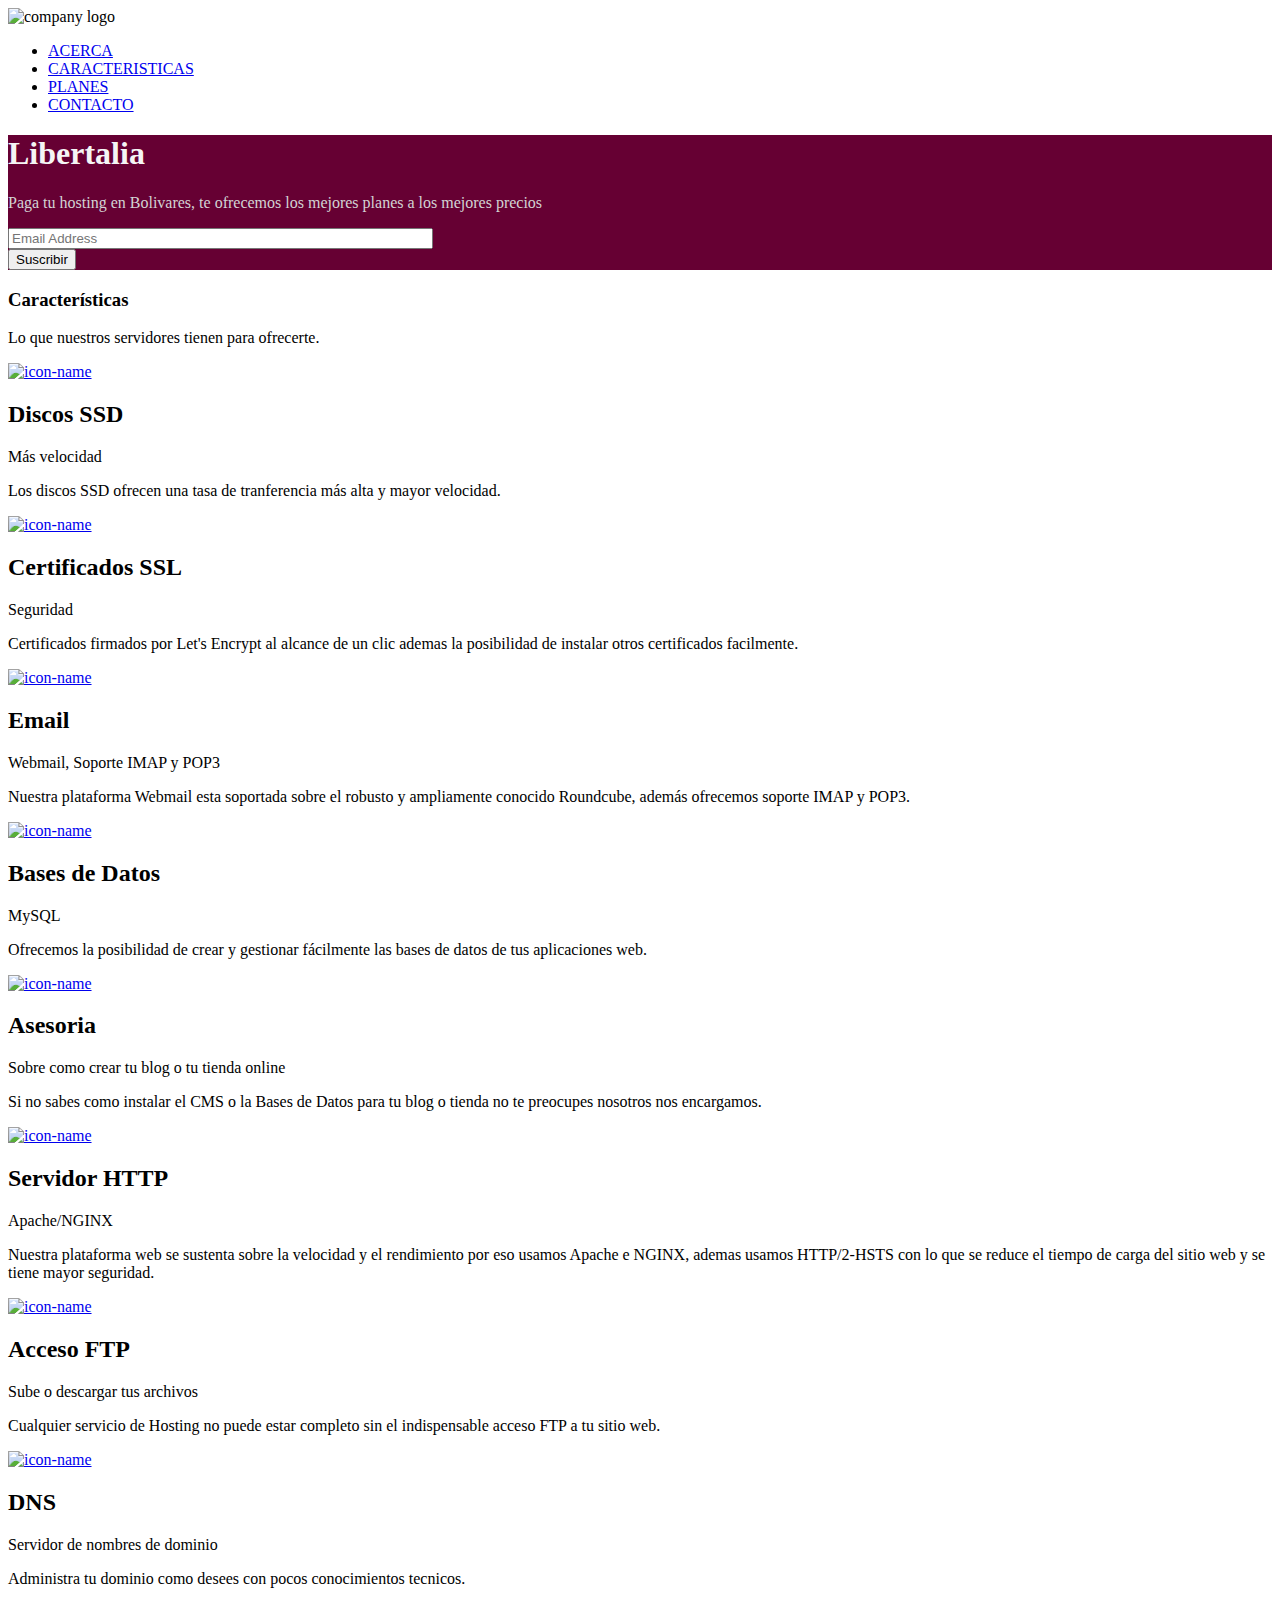
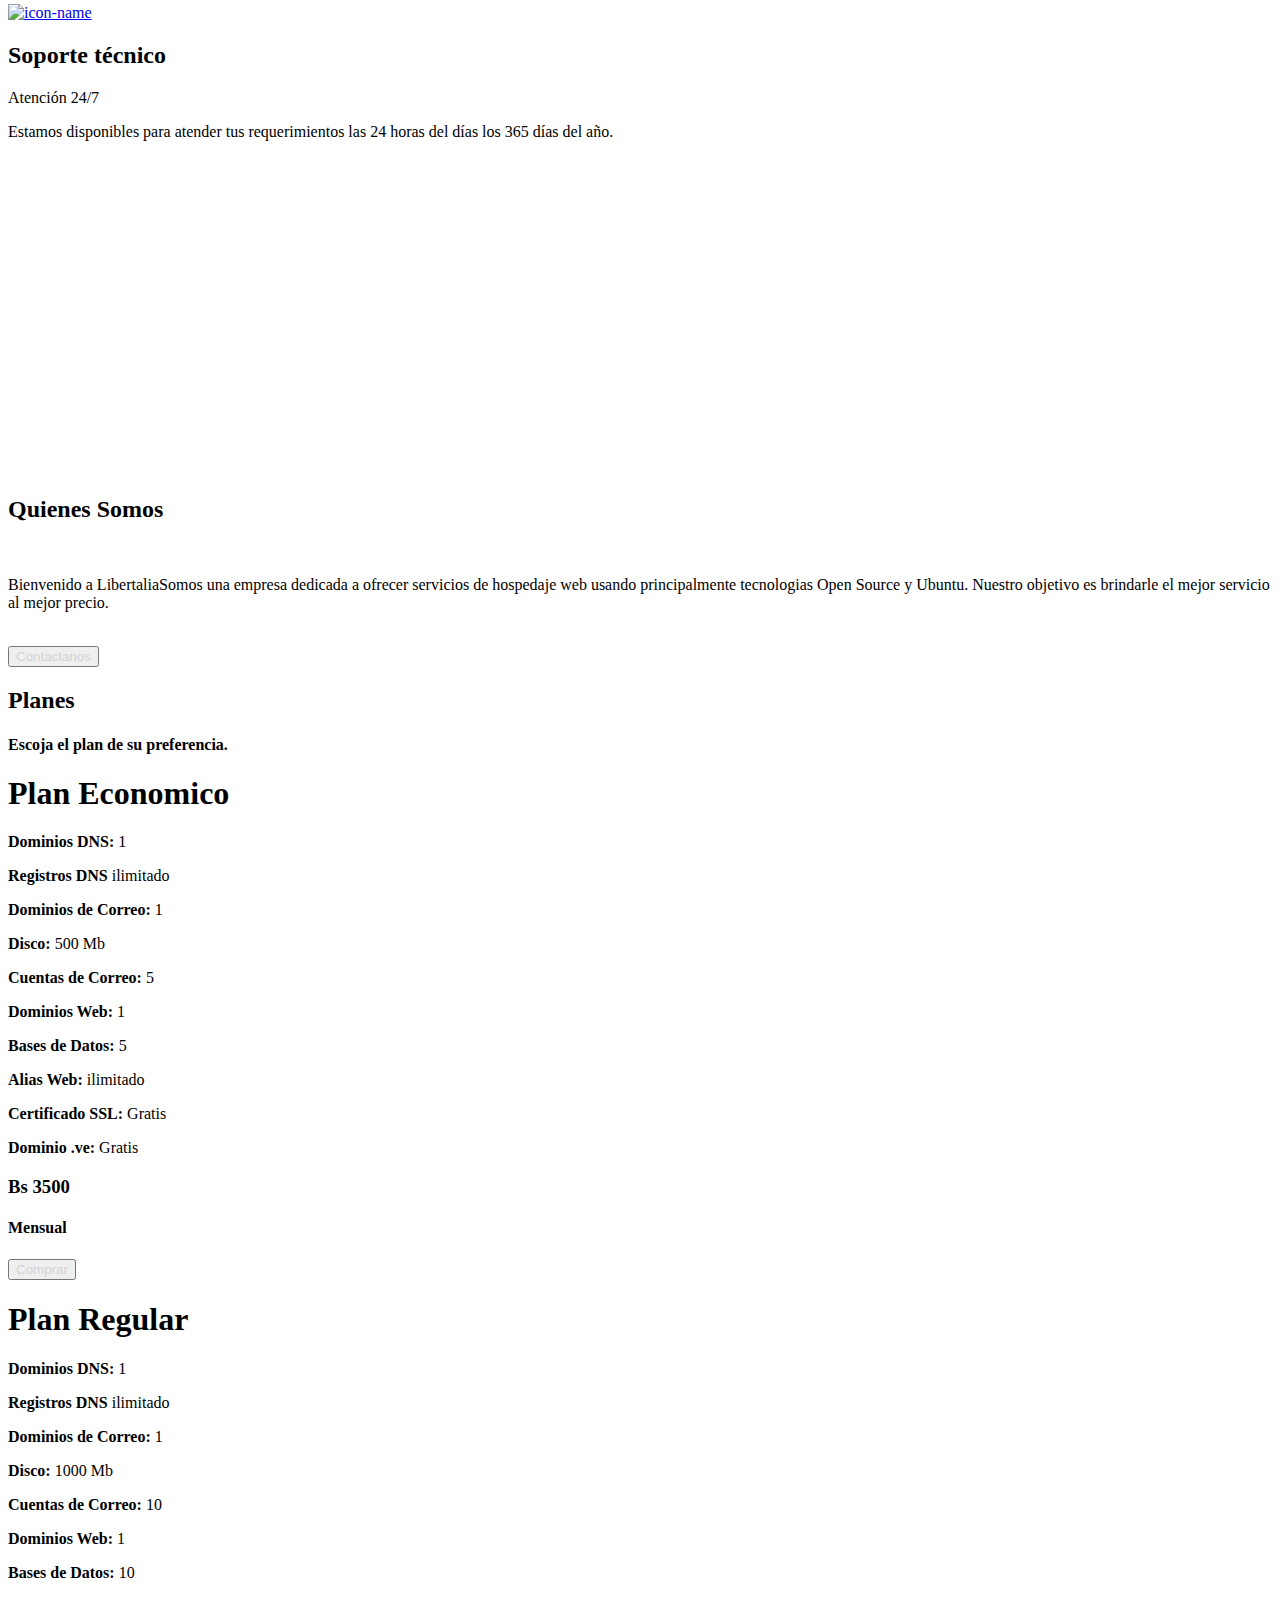
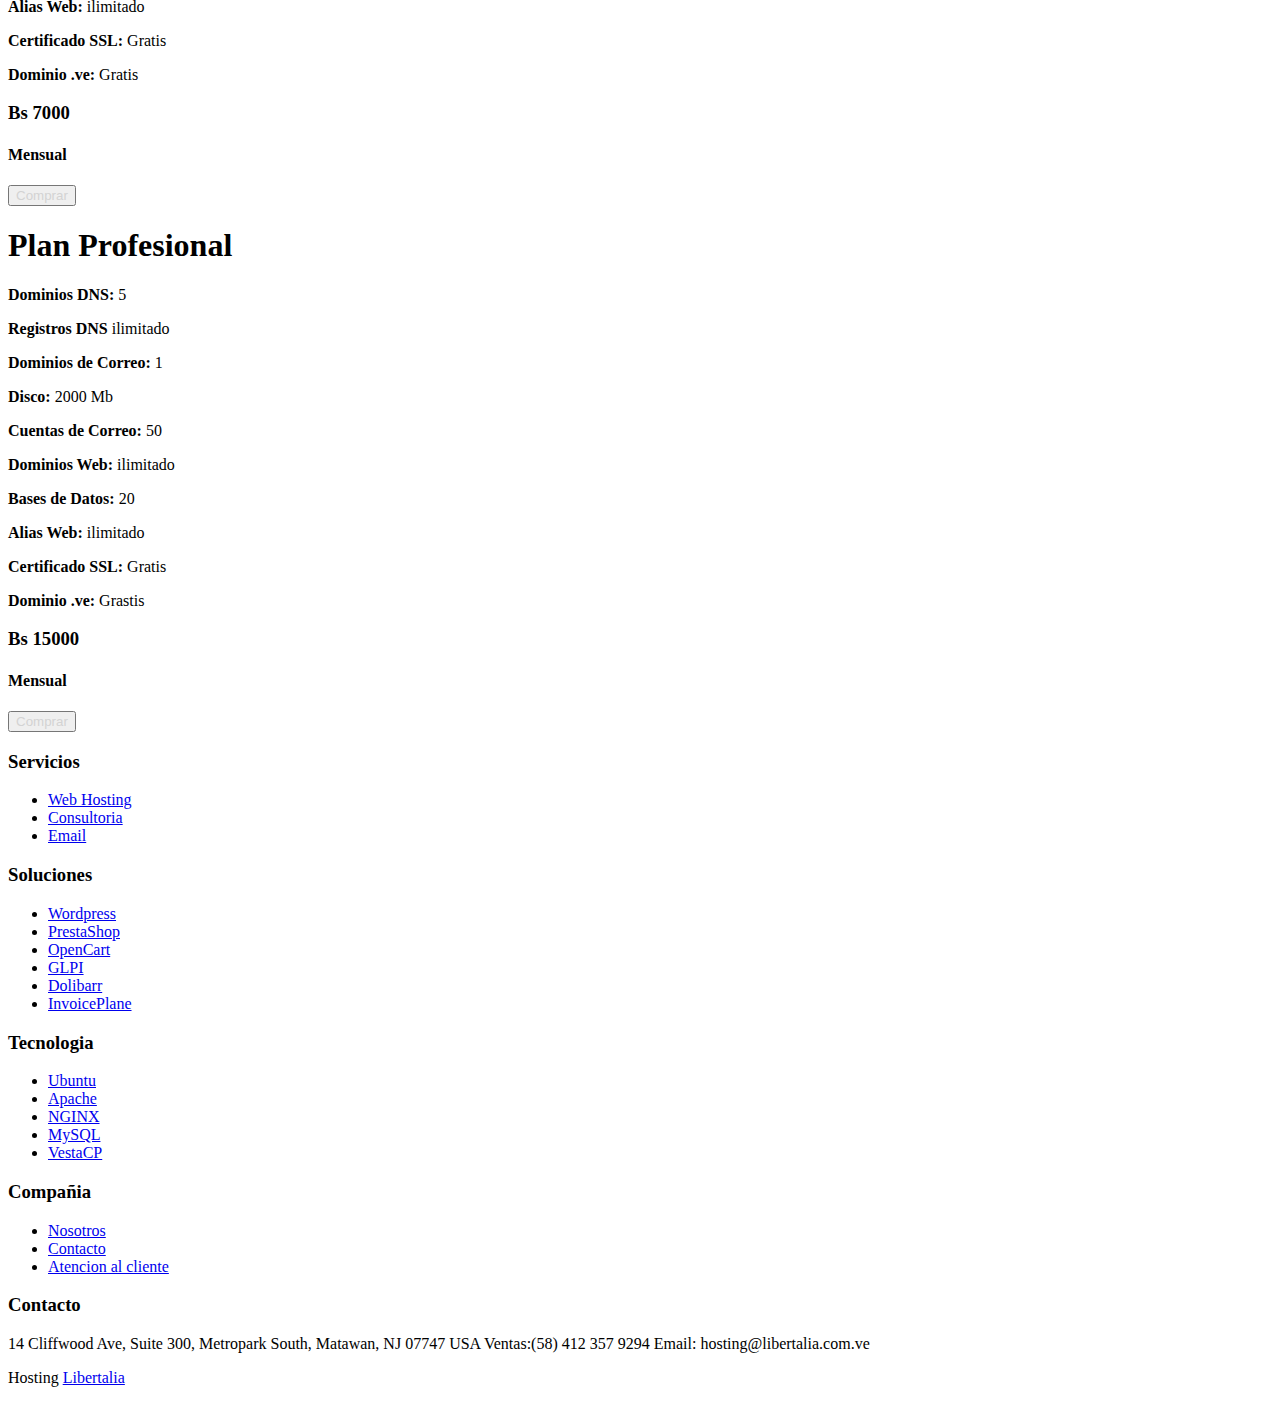
==== Product Landing Page/index.html @ ef4ab69b "modfificaciones de navbar y logo" ====
<!DOCTYPE html>
<html>
    <head>
        <meta charset="utf-8">
        <meta http-equiv="X-UA-Compatible" content="IE=edge">
        <title>Product Landing Page</title>
        <meta name="description" content="Product Landing Page">
        <!--<link rel="stylesheet" href="https://maxcdn.bootstrapcdn.com/bootstrap/3.3.7/css/bootstrap.min.css">--><link href="css/bootstrap.min.css" rel="stylesheet">
        <link rel="stylesheet" href="main.css">
        <link href='https://fonts.googleapis.com/css?family=Actor' rel='stylesheet'>
        <script src="https://ajax.googleapis.com/ajax/libs/jquery/3.2.1/jquery.min.js"></script>
        <script src="js/bootstrap.min.js"></script>
    </head>
<body id="header" data-spy="scroll" data-target=".navbar" data-offset="60">
    <script src="https://cdn.freecodecamp.org/testable-projects-fcc/v1/bundle.js"></script>
    <header>
    <nav id=nav-bar class="navbar navbar-expand-sm bg-light navbar-light">
       <a class="navbar-brand">
      <img id="header-img" src="/img/logo.png" alt="company logo" style="width: 100px;" />
        </a>
          <ul class="navbar-nav">
            <li class="nav-item"><a class="nav-link" href="#about">ACERCA</a></li>
            <li class="nav-item"><a class="nav-link" href="#features">CARACTERISTICAS</a></li>
            <li class="nav-item"><a class="nav-link" href="#pricing">PLANES</a></li>
            <li class="nav-item"><a class="nav-link" href="#contact">CONTACTO</a></li>
          </ul>
        
    </nav>
    </header>
    <section id="subscription">
    <div>
    <div id="email-form" class="jumbotron text-center">
      <h1 id="h1-email-form">Libertalia</h1> 
      <p>Paga tu hosting en Bolivares, te ofrecemos los mejores planes a los mejores precios</p> 
      <form id="form" action="https://www.freecodecamp.com/email-submit">
        <div class="input-group">
          <input name="email" id="email" type="email" class="form-control" size="50" placeholder="Email Address" required>
          <div class="input-group-btn">
            <input id="submit" type="submit" value="Suscribir" class="btn-default"/>
          </div>
        </div>
      </form>
    </div>
        </div>
    </section>
       <!-- section features-->
 <div class="clear"> </div>
    <section id="features">
		<div class="wrap">
		<div class="Our-features">
			<div class="Our-features-header">
				<h3>Características</h3>
				<p>Lo que nuestros servidores tienen para ofrecerte.</p>
			</div>
			<div class="feature-grid">
				<div class="fertures-header">
					<div class="features-pic">
						<a href="#"><img src="images/icon4.png" title="icon-name" /></a>
					</div>
					<div class="features-heading">
						<h2>Discos SSD</h2>
						<span>Más velocidad</span>
					</div>
					<div class="clear"> </div>
					<div class="features-info">
						<p>Los discos SSD ofrecen una tasa de tranferencia más alta y mayor velocidad.</p>
					</div>
				</div>
			</div>
			<div class="feature-grid center-grid">
				<div class="fertures-header">
					<div class="features-pic">
						<a href="#"><img src="images/icon2.png" title="icon-name" /></a>
					</div>
					<div class="features-heading">
						<h2>Certificados SSL</h2>
						<span>Seguridad</span>
					</div>
					<div class="clear"> </div>
					<div class="features-info">
						<p>Certificados firmados por Let's Encrypt al alcance de un clic ademas la posibilidad de instalar otros certificados facilmente.</p>
					</div>
				</div>
			</div>
			<div class="feature-grid">
				<div class="fertures-header">
					<div class="features-pic">
						<a href="#"><img src="images/icon3.png" title="icon-name" /></a>
					</div>
					<div class="features-heading">
						<h2>Email</h2>
						<span>Webmail, Soporte IMAP y POP3</span>
					</div>
					<div class="clear"> </div>
					<div class="features-info">
						<p>Nuestra plataforma Webmail esta soportada sobre el robusto y ampliamente conocido Roundcube, además ofrecemos soporte IMAP y POP3.</p>
					</div>
				</div>
			</div>
			<div class="feature-grid">
				<div class="fertures-header">
					<div class="features-pic">
						<a href="#"><img src="images/icon1.png" title="icon-name" /></a>
					</div>
					<div class="features-heading">
						<h2>Bases de Datos</h2>
						<span>MySQL</span>
					</div>
					<div class="clear"> </div>
					<div class="features-info">
						<p>Ofrecemos la posibilidad de crear y gestionar fácilmente las bases de datos de tus aplicaciones web.</p>
					</div>
				</div>
			</div>
			<div class="feature-grid center-grid">
				<div class="fertures-header">
					<div class="features-pic">
						<a href="#"><img src="images/icon5.png" title="icon-name" /></a>
					</div>
					<div class="features-heading">
						<h2>Asesoria</h2>
						<span>Sobre como crear tu blog o tu tienda online</span>
					</div>
					<div class="clear"> </div>
					<div class="features-info">
						<p>Si no sabes como instalar el CMS o la Bases de Datos para tu blog o tienda no te preocupes nosotros nos encargamos.</p>
					</div>
				</div>
			</div>
			<div class="feature-grid">
				<div class="fertures-header">
					<div class="features-pic">
						<a href="#"><img src="images/icon6.png" title="icon-name" /></a>
					</div>
					<div class="features-heading">
						<h2>Servidor HTTP</h2>
						<span>Apache/NGINX</span>
					</div>
					<div class="clear"> </div>
					<div class="features-info">
						<p>Nuestra plataforma web se sustenta sobre la velocidad y el rendimiento por eso usamos Apache e NGINX, ademas usamos HTTP/2-HSTS con lo que se reduce el tiempo de carga del sitio web y se tiene mayor seguridad.</p>
					</div>
				</div>
			</div>
						<div class="feature-grid">
				<div class="fertures-header">
					<div class="features-pic">
						<a href="#"><img src="images/icon7.png" title="icon-name" /></a>
					</div>
					<div class="features-heading">
						<h2>Acceso FTP</h2>
						<span>Sube o descargar tus archivos</span>
					</div>
					<div class="clear"> </div>
					<div class="features-info">
						<p>Cualquier servicio de Hosting no puede estar completo sin el indispensable acceso FTP a tu sitio web.</p>
					</div>
				</div>
			</div>
			<div class="feature-grid center-grid">
				<div class="fertures-header">
					<div class="features-pic">
						<a href="#"><img src="images/icon8.png" title="icon-name" /></a>
					</div>
					<div class="features-heading">
						<h2>DNS</h2>
						<span>Servidor de nombres de dominio</span>
					</div>
					<div class="clear"> </div>
					<div class="features-info">
						<p>Administra tu dominio como desees con pocos conocimientos tecnicos.</p>
					</div>
				</div>
			</div>
			<div class="feature-grid">
				<div class="fertures-header">
					<div class="features-pic">
						<a href="#"><img src="images/icon9.png" title="icon-name" /></a>
					</div>
					<div class="features-heading">
						<h2>Soporte técnico</h2>
						<span>Atención 24/7</span>
					</div>
					<div class="clear"> </div>
					<div class="features-info">
						<p>Estamos disponibles para atender tus requerimientos las 24 horas del días los 365 días del año.</p>
					</div>
				</div>
			</div>
			<div class="clear"> </div>
		</div>
		</div>
     <!--video-->   
        <iframe
        id="video"
        height="315"
        src="https://www.youtube-nocookie.com/embed/XXKuUimYfYk?rel=0&amp;controls=0&amp;showinfo=0"
        frameborder="0"
        allowfullscreen
      ></iframe>
         </section>
    
      <!-- About Section-->
    <div class="clear">   
        <section id="about">
    <div id="about" class="container-fluid">
      <div class="row">
        <div class="col-sm-8">
          <h2>Quienes Somos</h2><br>
          <p>Bienvenido a LibertaliaSomos una empresa dedicada a ofrecer servicios de hospedaje web usando principalmente tecnologias Open Source y Ubuntu. Nuestro objetivo es brindarle el mejor servicio al mejor precio.</p>
          <br><button class="btn btn-default btn-lg">Contactanos</button>
        </div>
        <div class="col-sm-4">
          <span class="glyphicon glyphicon-signal logo"></span>
        </div>
      </div>
        
    </div>
     </section>
    </div>
  <!-- Plans Section-->
    <div id="pricing" class="container-fluid">
      <div class="text-center">
        <h2>Planes</h2>
        <h4>Escoja el plan de su preferencia.</h4>
      </div>
      <div class="row slideanim">
        <div class="col-sm-4 col-xs-12">
          <div class="panel panel-default text-center">
            <div class="panel-heading">
              <h1>Plan Economico</h1>
            </div>
            <div class="panel-body">
              <p><strong>Dominios DNS:</strong> 1</p>
              <p><strong>Registros DNS</strong> ilimitado</p>
              <p><strong>Dominios de Correo:</strong> 1</p>
              <p><strong>Disco:</strong> 500 Mb</p>
              <p><strong>Cuentas de Correo:</strong> 5</p>
              <p><strong>Dominios Web:</strong> 1</p>
              <p><strong>Bases de Datos:</strong> 5</p>
              <p><strong>Alias Web:</strong> ilimitado</p>
              <p><strong>Certificado SSL:</strong> Gratis</p>
              <p><strong>Dominio .ve:</strong> Gratis</p>
            </div>
            <div class="panel-footer">
              <h3>Bs 3500</h3>
              <h4>Mensual</h4>
              <button class="btn btn-lg">Comprar</button>
            </div>
          </div>      
        </div>     
        <div class="col-sm-4 col-xs-12">
          <div class="panel panel-default text-center">
            <div class="panel-heading">
            <h1>Plan Regular</h1>
            </div>
            <div class="panel-body">
              <p><strong>Dominios DNS:</strong> 1</p>
              <p><strong>Registros DNS</strong> ilimitado</p>
              <p><strong>Dominios de Correo:</strong> 1</p>
              <p><strong>Disco:</strong> 1000 Mb</p>
              <p><strong>Cuentas de Correo:</strong> 10</p>
              <p><strong>Dominios Web:</strong> 1</p>
              <p><strong>Bases de Datos:</strong> 10</p>
              <p><strong>Alias Web:</strong> ilimitado</p>
              <p><strong>Certificado SSL:</strong> Gratis</p>
              <p><strong>Dominio .ve:</strong> Gratis</p>
            </div>
            <div class="panel-footer">
              <h3>Bs 7000</h3>
              <h4>Mensual</h4>
              <button class="btn btn-lg">Comprar</button>
            </div>
          </div>      
        </div>       
        <div class="col-sm-4 col-xs-12">
          <div class="panel panel-default text-center">
            <div class="panel-heading">
          <h1>Plan Profesional</h1>
            </div>
            <div class="panel-body">
              <p><strong>Dominios DNS:</strong> 5</p>
              <p><strong>Registros DNS</strong> ilimitado</p>
              <p><strong>Dominios de Correo:</strong> 1</p>
              <p><strong>Disco:</strong> 2000 Mb</p>
              <p><strong>Cuentas de Correo:</strong> 50</p>
              <p><strong>Dominios Web:</strong> ilimitado</p>
              <p><strong>Bases de Datos:</strong> 20</p>
              <p><strong>Alias Web:</strong> ilimitado</p>
              <p><strong>Certificado SSL:</strong> Gratis</p>
              <p><strong>Dominio .ve:</strong> Grastis</p>
            </div>
            <div class="panel-footer">
              <h3>Bs 15000</h3>
              <h4>Mensual</h4>
              <button class="btn btn-lg">Comprar</button>
            </div>
          </div>      
        </div>    
      </div>
    </div>

<!---start-footer---->
		<div class="footer">
			<div class="wrap">
				<div class="footer-grid">
					<h3>Servicios</h3>
					<ul>
						<li><a href="hosting.html">Web Hosting</a></li>
						<li><a href="#">Consultoria</a></li>
						<li><a href="email.html">Email</a></li>
					</ul>
				</div>
				<div class="footer-grid">
					<h3>Soluciones</h3>
					<ul>
						<li><a href="https://wordpress.org/" target="_blank">Wordpress</a></li>
						<li><a href="https://www.prestashop.com/es" target="_blank">PrestaShop</a></li>
                        <li><a href="https://www.opencart.com/">OpenCart</a></li>
						<li><a href="http://glpi-project.org/spip.php?lang=en" target="_blank">GLPI</a></li>
						<li><a href="https://www.dolibarr.es/" target="_blank">Dolibarr</a></li>
                        <li><a href="https://invoiceplane.com/" target="_blank">InvoicePlane</a></li>
					</ul>
				</div>
				<div class="footer-grid">
					<h3>Tecnologia</h3>
					<ul>
						<li><a href="https://www.ubuntu.com/" target="_blank">Ubuntu</a></li>
						<li><a href="http://httpd.apache.org/" target="_blank">Apache</a></li>
                        <li><a href="https://nginx.org/en/" target="_blank">NGINX</a></li>
						<li><a href="https://www.mysql.com/why-mysql/" target="_blank">MySQL</a></li>
						<li><a href="https://vestacp.com/" target="_blank">VestaCP</a></li>
					</ul>
				</div>
				<div class="footer-grid">
					<h3>Compañia</h3>
					<ul>
						<li><a href="index.html">Nosotros</a></li>
						<li><a href="contact.html">Contacto</a></li>
						<li><a href="#">Atencion al cliente</a></li>
					</ul>
				</div>
                <section id="contact">
				<div class="footer-grid">
					<h3>Contacto</h3>
					<p>14 Cliffwood Ave, Suite 300, Metropark South, Matawan, NJ 07747 USA Ventas:(58) 412 357 9294 Email: hosting@libertalia.com.ve</p>
				</div>
				<div class="clear"> </div>
            </section>
		</div>
    </div>
		<!---End-footer---->
		<!---start-copy-right---->	
		<div class="copy-right">
			<p>Hosting <a href="https://libertalia.com.ve/">Libertalia</a></p>
		</div>
		<!---End-copy-right---->	
</body>
</html>
---- Product Landing Page/main.css ----
#email-form {
    background-color: #660033;
    color: lightgray;
}

#h1-email-form {
    color: whitesmoke;
}

.btn {
    color: lightgray;
}
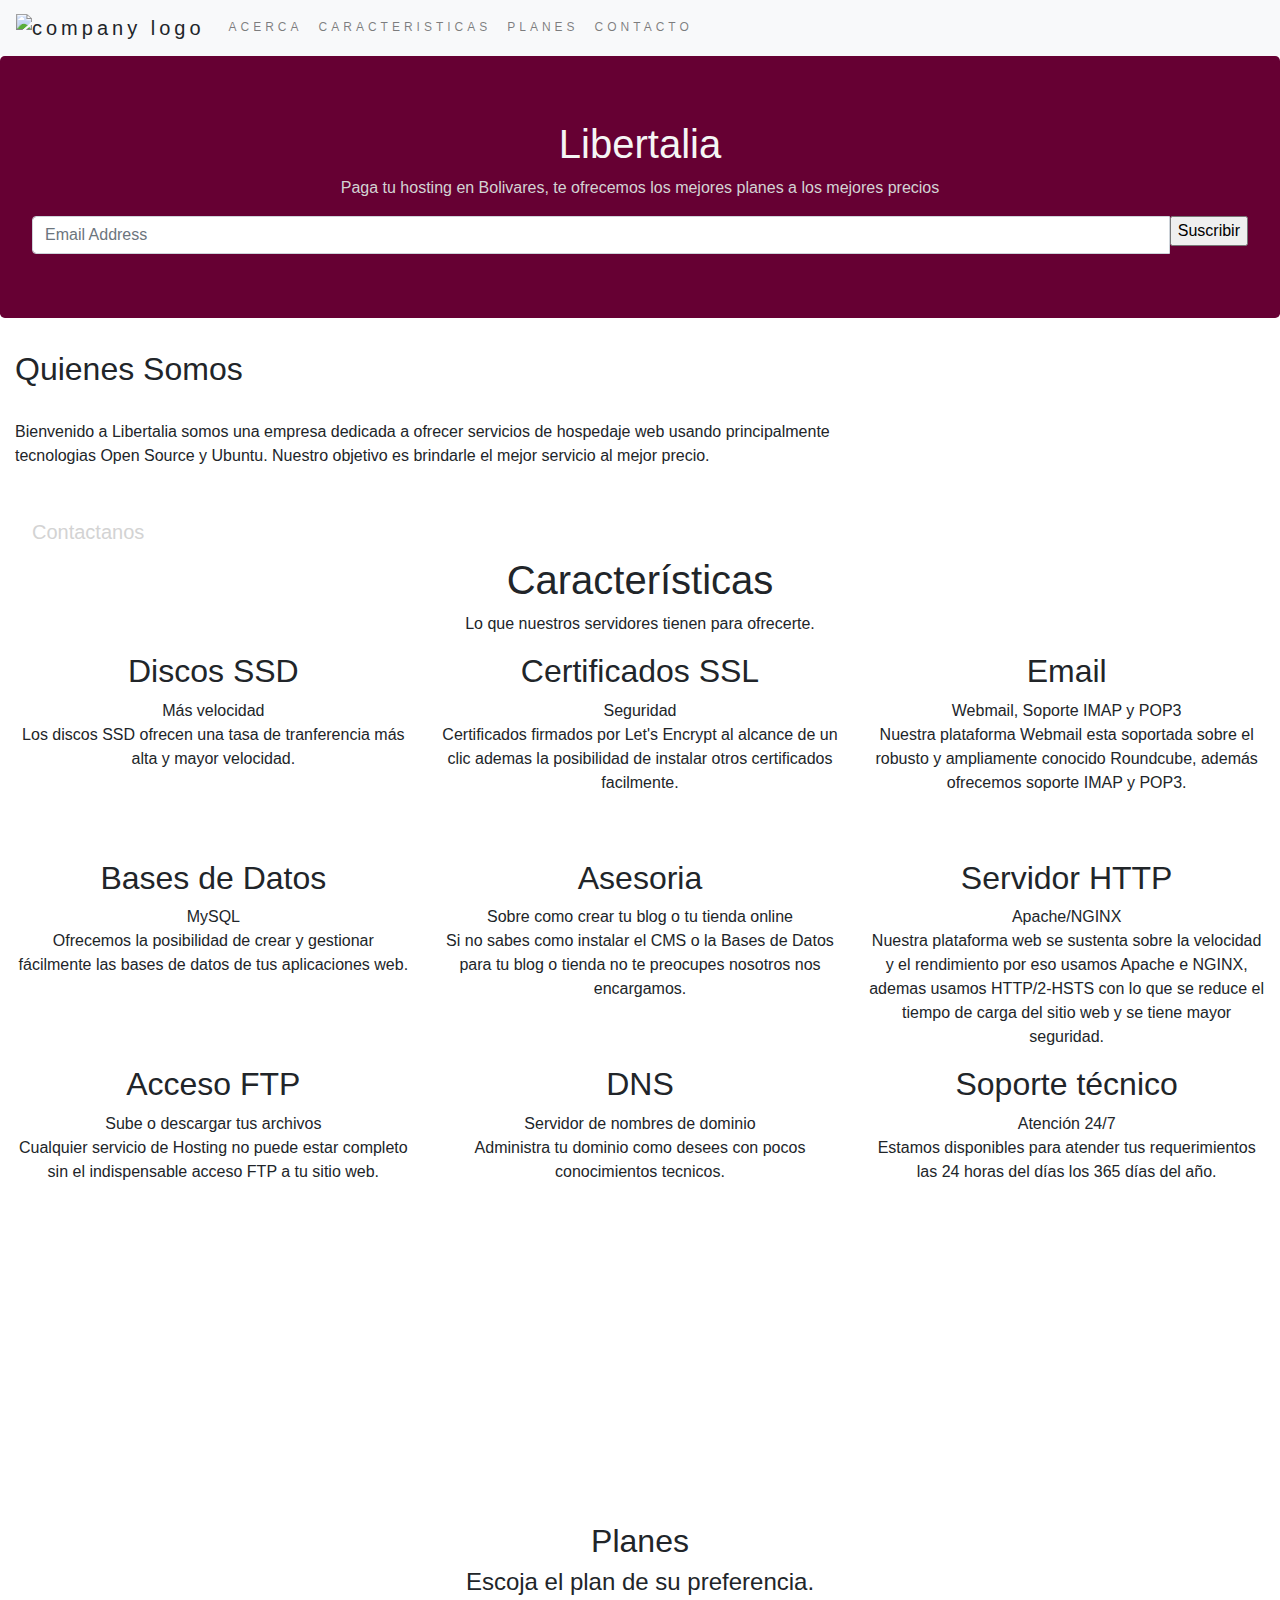
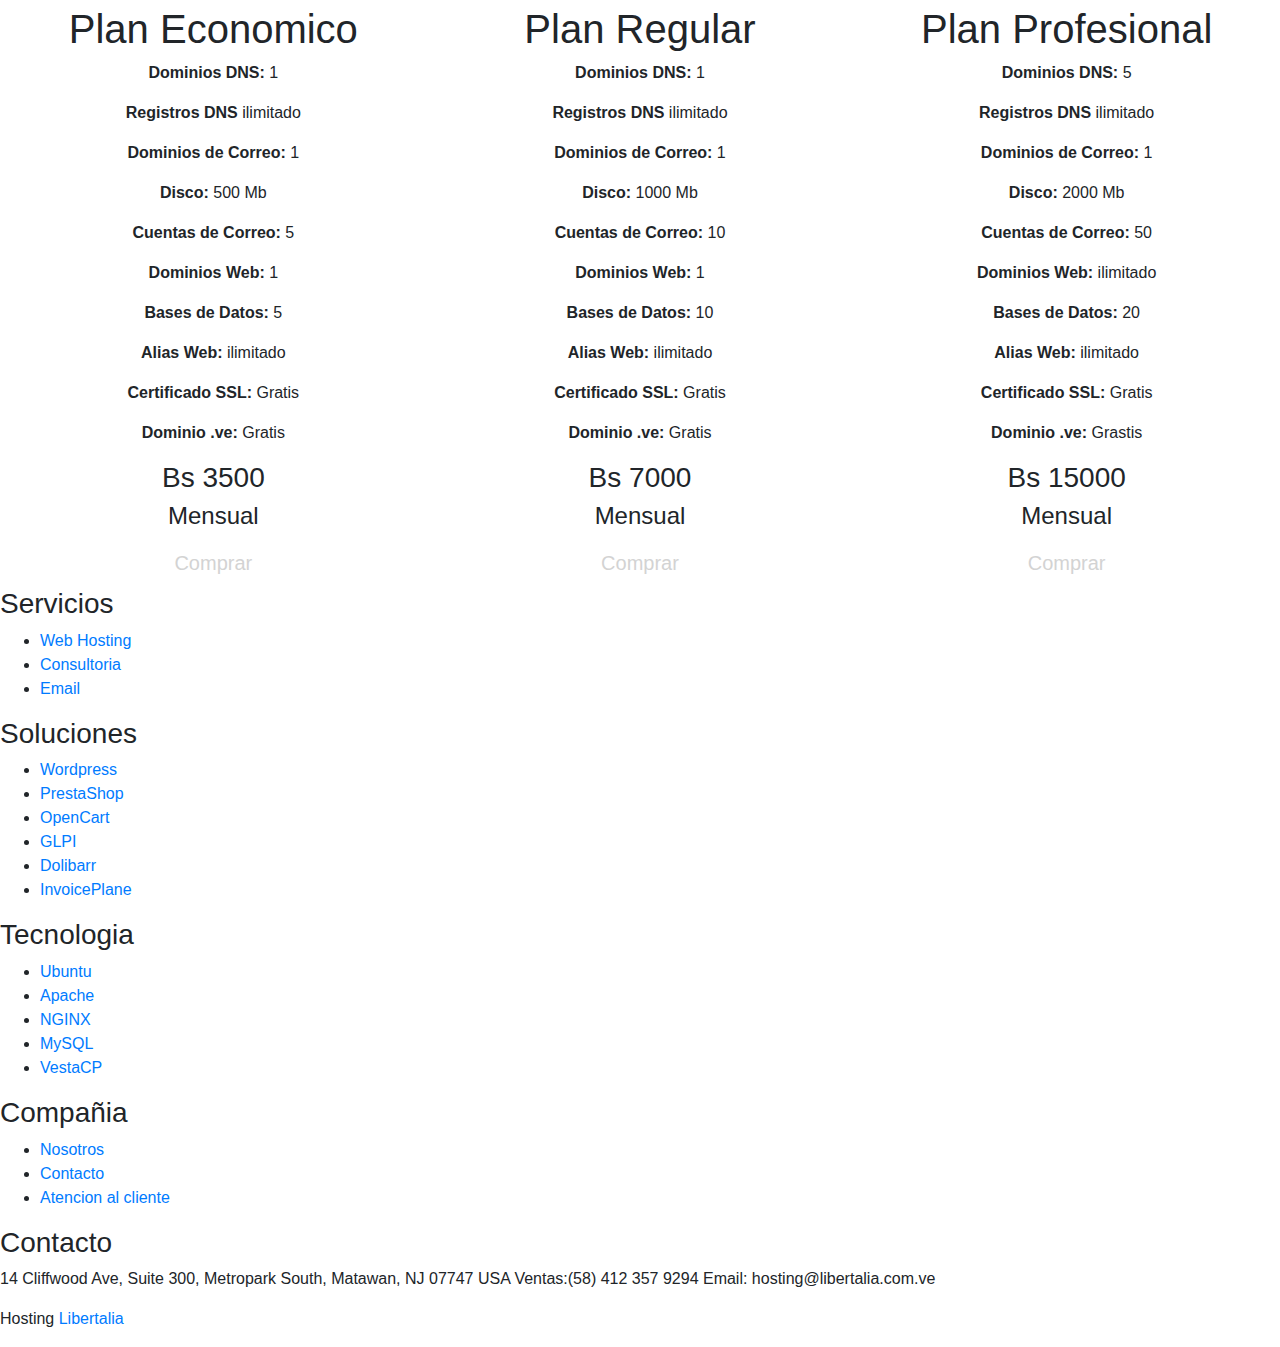
==== commit 767b181b: "Ordenación de la sección features" ====
--- a/Product Landing Page/index.html
+++ b/Product Landing Page/index.html
@@ -5,16 +5,18 @@
         <meta http-equiv="X-UA-Compatible" content="IE=edge">
         <title>Product Landing Page</title>
         <meta name="description" content="Product Landing Page">
-        <!--<link rel="stylesheet" href="https://maxcdn.bootstrapcdn.com/bootstrap/3.3.7/css/bootstrap.min.css">--><link href="css/bootstrap.min.css" rel="stylesheet">
-        <link rel="stylesheet" href="main.css">
+        <meta name="viewport" content="width=device-width, initial-scale=1">
+        <script src="https://kit.fontawesome.com/ec301b1572.js"></script>
+        <link rel="stylesheet" href="https://stackpath.bootstrapcdn.com/bootstrap/4.3.1/css/bootstrap.min.css" integrity="sha384-ggOyR0iXCbMQv3Xipma34MD+dH/1fQ784/j6cY/iJTQUOhcWr7x9JvoRxT2MZw1T" crossorigin="anonymous">
+        <script src="https://ajax.googleapis.com/ajax/libs/jquery/3.2.1/jquery.min.js"></script>
+        <script src="https://maxcdn.bootstrapcdn.com/bootstrap/3.3.7/js/bootstrap.min.js"></script>
+        <link href="main.css" rel="stylesheet">
         <link href='https://fonts.googleapis.com/css?family=Actor' rel='stylesheet'>
-        <script src="https://ajax.googleapis.com/ajax/libs/jquery/3.2.1/jquery.min.js"></script>
-        <script src="js/bootstrap.min.js"></script>
     </head>
 <body id="header" data-spy="scroll" data-target=".navbar" data-offset="60">
     <script src="https://cdn.freecodecamp.org/testable-projects-fcc/v1/bundle.js"></script>
     <header>
-    <nav id=nav-bar class="navbar navbar-expand-sm bg-light navbar-light">
+    <nav id=nav-bar class="navbar navbar-expand-sm bg-light navbar-light navbar-default" navbar-toggle>
        <a class="navbar-brand">
       <img id="header-img" src="/img/logo.png" alt="company logo" style="width: 100px;" />
         </a>
@@ -23,8 +25,7 @@
             <li class="nav-item"><a class="nav-link" href="#features">CARACTERISTICAS</a></li>
             <li class="nav-item"><a class="nav-link" href="#pricing">PLANES</a></li>
             <li class="nav-item"><a class="nav-link" href="#contact">CONTACTO</a></li>
-          </ul>
-        
+          </ul>        
     </nav>
     </header>
     <section id="subscription">
@@ -43,181 +44,106 @@
     </div>
         </div>
     </section>
+        <!-- About Section-->
+    <div class="clear">   
+        <section id="about">
+    <div id="about" class="container-fluid">
+      <div class="row">
+        <div class="col-sm-8">
+          <h2>Quienes Somos</h2><br>
+          <p>Bienvenido a Libertalia somos una empresa dedicada a ofrecer servicios de hospedaje web usando principalmente tecnologias Open Source y Ubuntu. Nuestro objetivo es brindarle el mejor servicio al mejor precio.</p>
+          <br><button class="btn btn-default btn-lg">Contactanos</button>
+        </div>
+        <div class="col-sm-4">
+          <span class="glyphicon glyphicon-signal logo"></span>
+        </div>
+      </div>
+        
+    </div>
+     </section>
+    </div>
        <!-- section features-->
  <div class="clear"> </div>
-    <section id="features">
+    <section id="features" class="container-fluid text-center">
 		<div class="wrap">
 		<div class="Our-features">
 			<div class="Our-features-header">
-				<h3>Características</h3>
+				<h1>Características</h1>
 				<p>Lo que nuestros servidores tienen para ofrecerte.</p>
 			</div>
-			<div class="feature-grid">
-				<div class="fertures-header">
-					<div class="features-pic">
-						<a href="#"><img src="images/icon4.png" title="icon-name" /></a>
-					</div>
-					<div class="features-heading">
-						<h2>Discos SSD</h2>
-						<span>Más velocidad</span>
-					</div>
-					<div class="clear"> </div>
-					<div class="features-info">
-						<p>Los discos SSD ofrecen una tasa de tranferencia más alta y mayor velocidad.</p>
-					</div>
-				</div>
-			</div>
-			<div class="feature-grid center-grid">
-				<div class="fertures-header">
-					<div class="features-pic">
-						<a href="#"><img src="images/icon2.png" title="icon-name" /></a>
-					</div>
-					<div class="features-heading">
-						<h2>Certificados SSL</h2>
-						<span>Seguridad</span>
-					</div>
-					<div class="clear"> </div>
-					<div class="features-info">
-						<p>Certificados firmados por Let's Encrypt al alcance de un clic ademas la posibilidad de instalar otros certificados facilmente.</p>
-					</div>
-				</div>
-			</div>
-			<div class="feature-grid">
-				<div class="fertures-header">
-					<div class="features-pic">
-						<a href="#"><img src="images/icon3.png" title="icon-name" /></a>
-					</div>
-					<div class="features-heading">
-						<h2>Email</h2>
-						<span>Webmail, Soporte IMAP y POP3</span>
-					</div>
-					<div class="clear"> </div>
-					<div class="features-info">
-						<p>Nuestra plataforma Webmail esta soportada sobre el robusto y ampliamente conocido Roundcube, además ofrecemos soporte IMAP y POP3.</p>
-					</div>
-				</div>
-			</div>
-			<div class="feature-grid">
-				<div class="fertures-header">
-					<div class="features-pic">
-						<a href="#"><img src="images/icon1.png" title="icon-name" /></a>
-					</div>
-					<div class="features-heading">
-						<h2>Bases de Datos</h2>
-						<span>MySQL</span>
-					</div>
-					<div class="clear"> </div>
-					<div class="features-info">
-						<p>Ofrecemos la posibilidad de crear y gestionar fácilmente las bases de datos de tus aplicaciones web.</p>
-					</div>
-				</div>
-			</div>
-			<div class="feature-grid center-grid">
-				<div class="fertures-header">
-					<div class="features-pic">
-						<a href="#"><img src="images/icon5.png" title="icon-name" /></a>
-					</div>
-					<div class="features-heading">
-						<h2>Asesoria</h2>
-						<span>Sobre como crear tu blog o tu tienda online</span>
-					</div>
-					<div class="clear"> </div>
-					<div class="features-info">
-						<p>Si no sabes como instalar el CMS o la Bases de Datos para tu blog o tienda no te preocupes nosotros nos encargamos.</p>
-					</div>
-				</div>
-			</div>
-			<div class="feature-grid">
-				<div class="fertures-header">
-					<div class="features-pic">
-						<a href="#"><img src="images/icon6.png" title="icon-name" /></a>
-					</div>
-					<div class="features-heading">
-						<h2>Servidor HTTP</h2>
-						<span>Apache/NGINX</span>
-					</div>
-					<div class="clear"> </div>
-					<div class="features-info">
-						<p>Nuestra plataforma web se sustenta sobre la velocidad y el rendimiento por eso usamos Apache e NGINX, ademas usamos HTTP/2-HSTS con lo que se reduce el tiempo de carga del sitio web y se tiene mayor seguridad.</p>
-					</div>
-				</div>
-			</div>
-						<div class="feature-grid">
-				<div class="fertures-header">
-					<div class="features-pic">
-						<a href="#"><img src="images/icon7.png" title="icon-name" /></a>
-					</div>
-					<div class="features-heading">
-						<h2>Acceso FTP</h2>
-						<span>Sube o descargar tus archivos</span>
-					</div>
-					<div class="clear"> </div>
-					<div class="features-info">
-						<p>Cualquier servicio de Hosting no puede estar completo sin el indispensable acceso FTP a tu sitio web.</p>
-					</div>
-				</div>
-			</div>
-			<div class="feature-grid center-grid">
-				<div class="fertures-header">
-					<div class="features-pic">
-						<a href="#"><img src="images/icon8.png" title="icon-name" /></a>
-					</div>
-					<div class="features-heading">
-						<h2>DNS</h2>
-						<span>Servidor de nombres de dominio</span>
-					</div>
-					<div class="clear"> </div>
-					<div class="features-info">
-						<p>Administra tu dominio como desees con pocos conocimientos tecnicos.</p>
-					</div>
-				</div>
-			</div>
-			<div class="feature-grid">
-				<div class="fertures-header">
-					<div class="features-pic">
-						<a href="#"><img src="images/icon9.png" title="icon-name" /></a>
-					</div>
-					<div class="features-heading">
-						<h2>Soporte técnico</h2>
-						<span>Atención 24/7</span>
-					</div>
-					<div class="clear"> </div>
-					<div class="features-info">
-						<p>Estamos disponibles para atender tus requerimientos las 24 horas del días los 365 días del año.</p>
-					</div>
-				</div>
-			</div>
-			<div class="clear"> </div>
-		</div>
-		</div>
-     <!--video-->   
+            <div class="row slideanim">
+        <div class="col-sm-4">
+          <span id="features-icons" class="fas fa-hdd"></span> 
+          <h2>Discos SSD</h2>
+            <span>Más velocidad</span>
+            <p>Los discos SSD ofrecen una tasa de tranferencia más alta y mayor velocidad.</p>
+        </div>
+        <div class="col-sm-4">
+          <span id="features-icons" class="fas fa-certificate"></span>
+          <h2>Certificados SSL</h2>
+          <span>Seguridad</span>
+		  <p>Certificados firmados por Let's Encrypt al alcance de un clic ademas la posibilidad de instalar otros certificados facilmente.</p>
+        </div>
+        <div class="col-sm-4">
+          <span id="features-icons" class="fas fa-envelope"></span>
+          <h2>Email</h2>
+		  <span>Webmail, Soporte IMAP y POP3</span>
+		  <p>Nuestra plataforma Webmail esta soportada sobre el robusto y ampliamente conocido Roundcube, además ofrecemos soporte IMAP y POP3.</p>
+        </div>
+      </div>
+      <br><br>
+      <div class="row slideanim">
+        <div class="col-sm-4">
+        <span id="features-icons" class="fas fa-database"></span>
+        <h2>Bases de Datos</h2>
+        <span>MySQL</span>
+        <p>Ofrecemos la posibilidad de crear y gestionar fácilmente las bases de datos de tus aplicaciones web.</p>
+        </div>
+        <div class="col-sm-4">
+        <span id="features-icons" class="fas fa-glasses"></span>
+        <h2>Asesoria</h2>
+        <span>Sobre como crear tu blog o tu tienda online</span>
+        <p>Si no sabes como instalar el CMS o la Bases de Datos para tu blog o tienda no te preocupes nosotros nos encargamos.</p>
+        </div>
+        <div class="col-sm-4">
+          <span id="features-icons" class="fas fa-server"></span>	<h2>Servidor HTTP</h2>
+          <span>Apache/NGINX</span>
+          <p>Nuestra plataforma web se sustenta sobre la velocidad y el rendimiento por eso usamos Apache e NGINX, ademas usamos HTTP/2-HSTS con lo que se reduce el tiempo de carga del sitio web y se tiene mayor seguridad.</p>
+        </div>
+            <div class="col-sm-4">
+                <span id="features-icons" class="fas fa-copy"></span>
+                <h2>Acceso FTP</h2>
+                <span>Sube o descargar tus archivos</span>
+                <p>Cualquier servicio de Hosting no puede estar completo sin el indispensable acceso FTP a tu sitio web.</p>
+            </div>		
+
+            <div class="col-sm-4">
+                <span id="features-icons" class="fas fa-globe-americas"></span>
+                <h2>DNS</h2>
+                <span>Servidor de nombres de dominio</span>
+                <p>Administra tu dominio como desees con pocos conocimientos tecnicos.</p>
+            </div>
+
+            <div class="col-sm-4">       
+                <span id="features-icons" class="fas fa-briefcase"></span>
+                <h2>Soporte técnico</h2>
+                <span>Atención 24/7</span>
+                <p>Estamos disponibles para atender tus requerimientos las 24 horas del días los 365 días del año.</p>
+            </div>
+        </div>
+      </div>
+    </div>
         <iframe
         id="video"
         height="315"
         src="https://www.youtube-nocookie.com/embed/XXKuUimYfYk?rel=0&amp;controls=0&amp;showinfo=0"
         frameborder="0"
         allowfullscreen
-      ></iframe>
-         </section>
+      ></iframe> 
+    </section>
+     <!--video-->   
+        
     
-      <!-- About Section-->
-    <div class="clear">   
-        <section id="about">
-    <div id="about" class="container-fluid">
-      <div class="row">
-        <div class="col-sm-8">
-          <h2>Quienes Somos</h2><br>
-          <p>Bienvenido a LibertaliaSomos una empresa dedicada a ofrecer servicios de hospedaje web usando principalmente tecnologias Open Source y Ubuntu. Nuestro objetivo es brindarle el mejor servicio al mejor precio.</p>
-          <br><button class="btn btn-default btn-lg">Contactanos</button>
-        </div>
-        <div class="col-sm-4">
-          <span class="glyphicon glyphicon-signal logo"></span>
-        </div>
-      </div>
-        
-    </div>
-     </section>
-    </div>
   <!-- Plans Section-->
     <div id="pricing" class="container-fluid">
       <div class="text-center">
--- a/Product Landing Page/main.css
+++ b/Product Landing Page/main.css
@@ -1,3 +1,25 @@
+.navbar {
+        margin-bottom: 0;
+        z-index: 9999 ;
+        border: 0 ;
+        font-size: 12px ;
+        line-height: 1.42857143 ;
+        letter-spacing: 4px ;
+        border-radius: 0 ;
+    
+      }
+      .navbar li a, .navbar .navbar-brand {
+        color: darkgray;
+      }
+      .navbar-nav li a:hover, .navbar-nav li.active a {
+        color: lightgray !important;
+        background-color: #660033;
+      }
+      .navbar-default .navbar-toggle {
+        border-color: transparent;
+        color: #fff !important;
+}
+
 #email-form {
     background-color: #660033;
     color: lightgray;
@@ -9,4 +31,13 @@
 
 .btn {
     color: lightgray;
+}
+
+#features-icons{
+    font-size: 50px;
+    color: #660033;
+}
+
+.Our-features-header {
+    text-align: center;
 }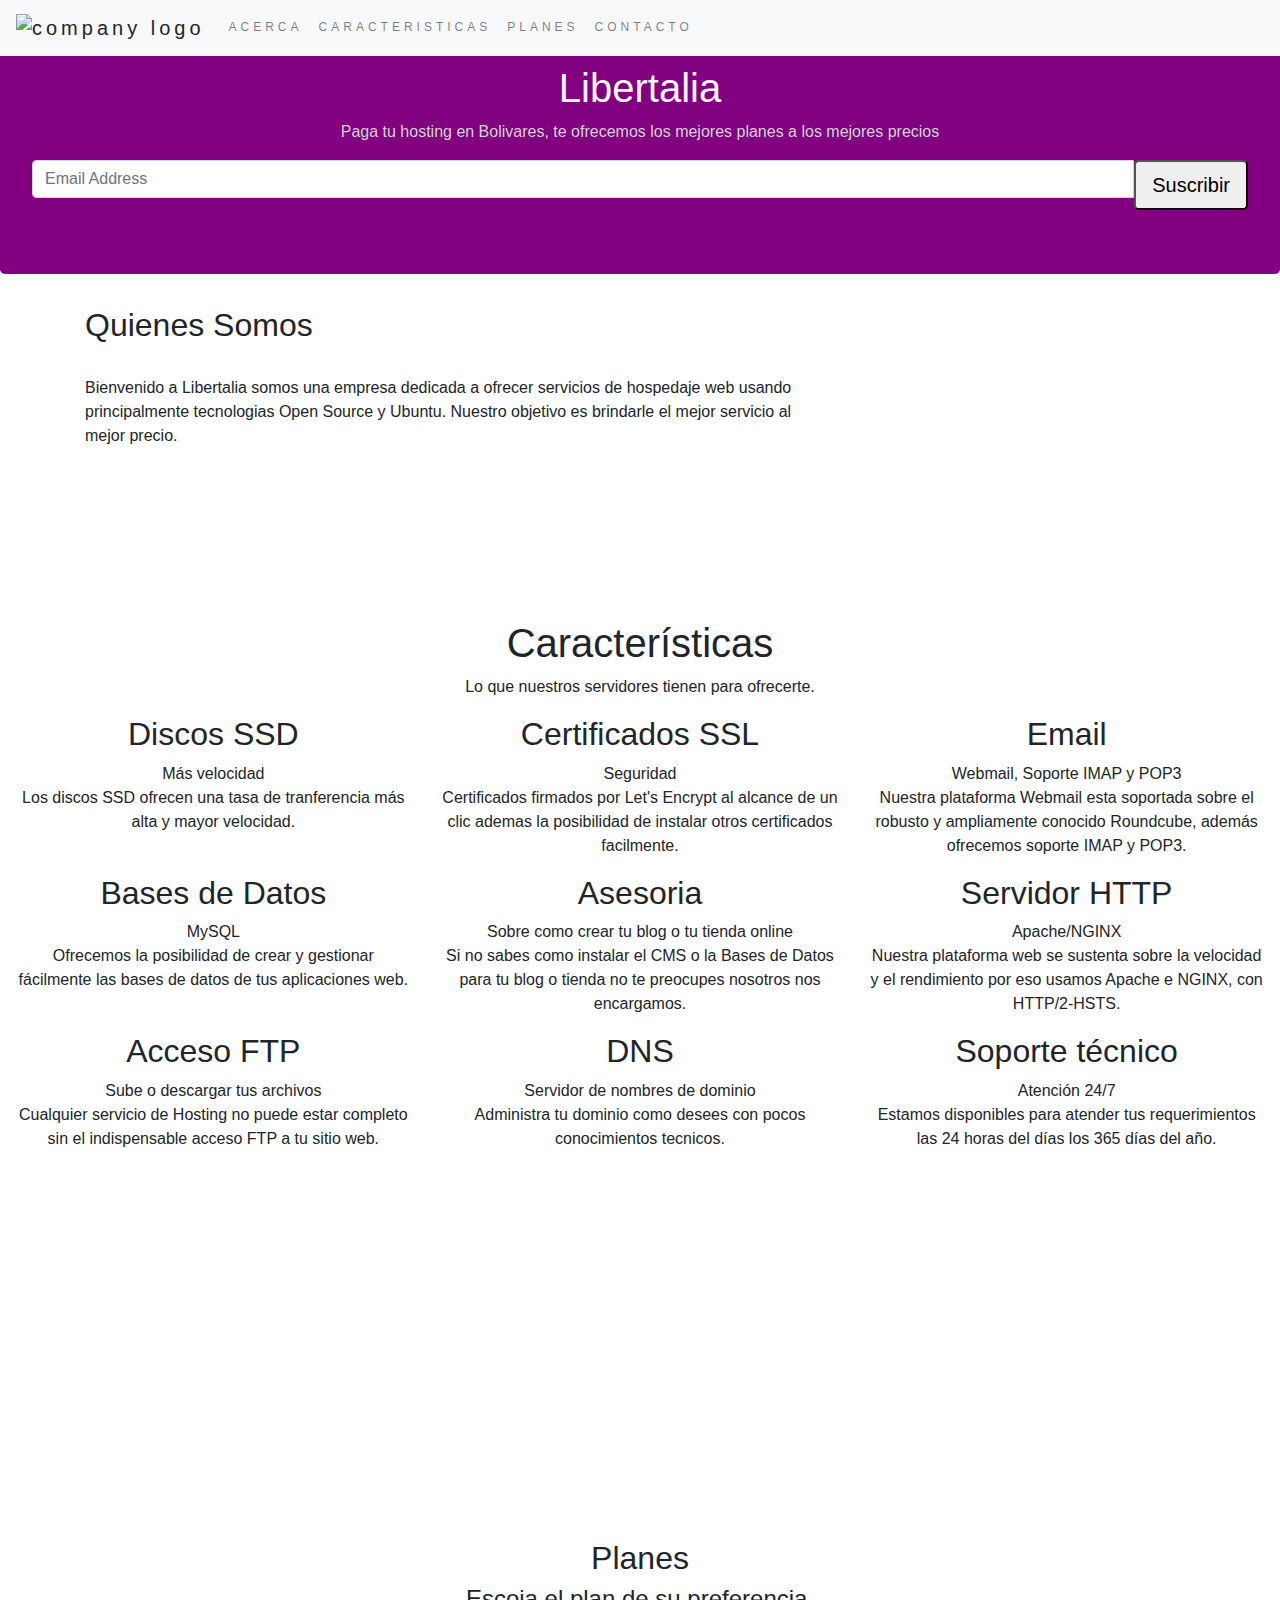
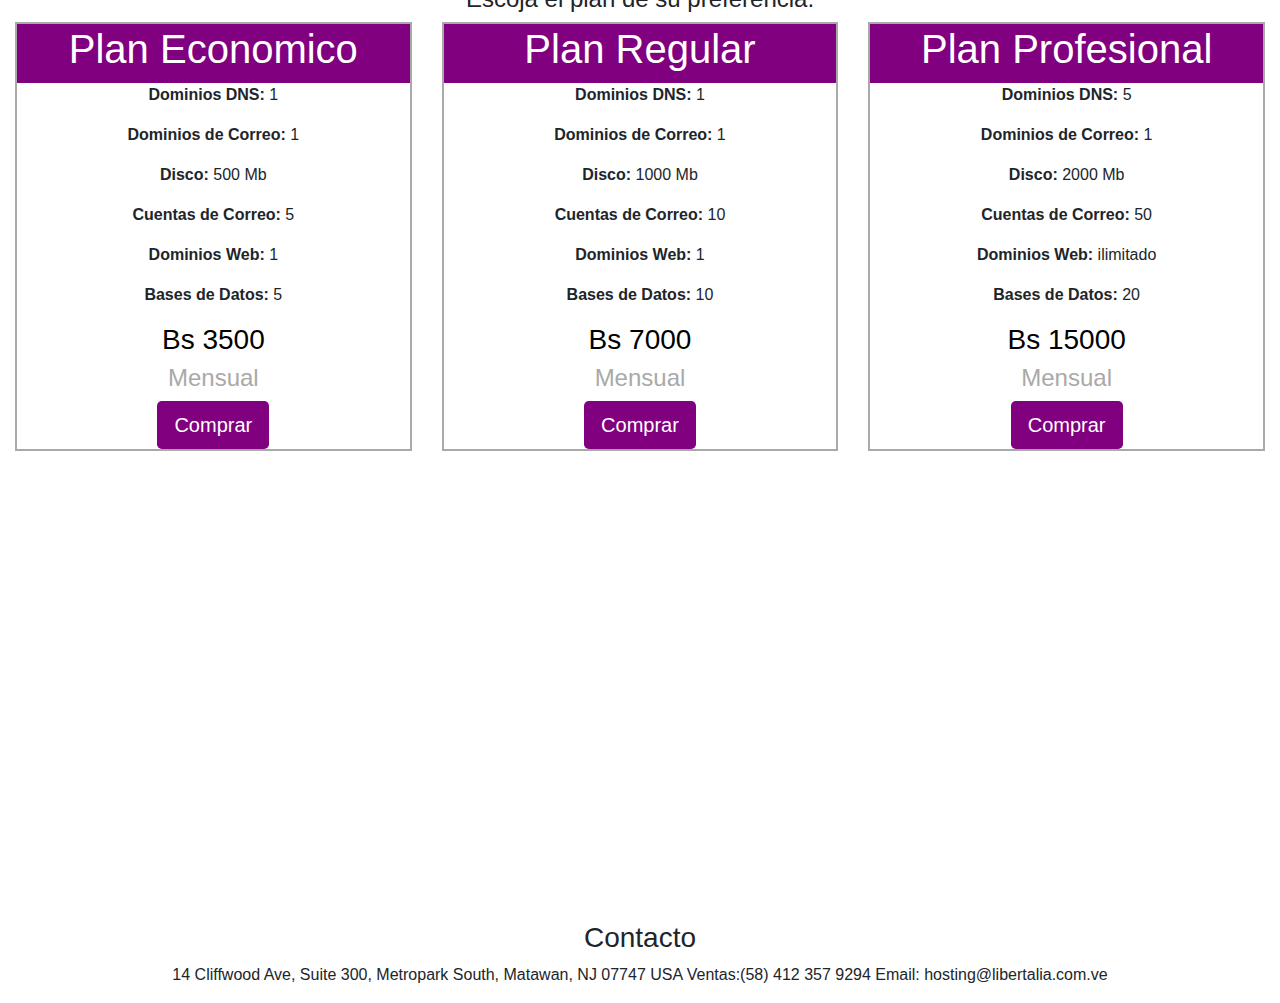
==== commit c358d9cf: "version final para FCC de Product Landing Page" ====
--- a/Product Landing Page/index.html
+++ b/Product Landing Page/index.html
@@ -16,7 +16,7 @@
 <body id="header" data-spy="scroll" data-target=".navbar" data-offset="60">
     <script src="https://cdn.freecodecamp.org/testable-projects-fcc/v1/bundle.js"></script>
     <header>
-    <nav id=nav-bar class="navbar navbar-expand-sm bg-light navbar-light navbar-default" navbar-toggle>
+    <nav id=nav-bar class="navbar navbar-expand-sm bg-light navbar-light navbar-default fixed-top" navbar-toggle>
        <a class="navbar-brand">
       <img id="header-img" src="/img/logo.png" alt="company logo" style="width: 100px;" />
         </a>
@@ -28,8 +28,7 @@
           </ul>        
     </nav>
     </header>
-    <section id="subscription">
-    <div>
+    <section id="about">
     <div id="email-form" class="jumbotron text-center">
       <h1 id="h1-email-form">Libertalia</h1> 
       <p>Paga tu hosting en Bolivares, te ofrecemos los mejores planes a los mejores precios</p> 
@@ -37,33 +36,22 @@
         <div class="input-group">
           <input name="email" id="email" type="email" class="form-control" size="50" placeholder="Email Address" required>
           <div class="input-group-btn">
-            <input id="submit" type="submit" value="Suscribir" class="btn-default"/>
+            <input id="submit" type="submit" value="Suscribir" class="btn-lg"/>
           </div>
         </div>
       </form>
     </div>
-        </div>
-    </section>
-        <!-- About Section-->
-    <div class="clear">   
-        <section id="about">
-    <div id="about" class="container-fluid">
+        <!-- About Section-->   
+    <div id="about" class="container">
       <div class="row">
         <div class="col-sm-8">
           <h2>Quienes Somos</h2><br>
           <p>Bienvenido a Libertalia somos una empresa dedicada a ofrecer servicios de hospedaje web usando principalmente tecnologias Open Source y Ubuntu. Nuestro objetivo es brindarle el mejor servicio al mejor precio.</p>
-          <br><button class="btn btn-default btn-lg">Contactanos</button>
-        </div>
-        <div class="col-sm-4">
-          <span class="glyphicon glyphicon-signal logo"></span>
-        </div>
-      </div>
-        
-    </div>
-     </section>
-    </div>
+        </div>
+      </div>
+        </div>
+        </section>
        <!-- section features-->
- <div class="clear"> </div>
     <section id="features" class="container-fluid text-center">
 		<div class="wrap">
 		<div class="Our-features">
@@ -90,9 +78,8 @@
 		  <span>Webmail, Soporte IMAP y POP3</span>
 		  <p>Nuestra plataforma Webmail esta soportada sobre el robusto y ampliamente conocido Roundcube, además ofrecemos soporte IMAP y POP3.</p>
         </div>
-      </div>
+      
       <br><br>
-      <div class="row slideanim">
         <div class="col-sm-4">
         <span id="features-icons" class="fas fa-database"></span>
         <h2>Bases de Datos</h2>
@@ -108,7 +95,7 @@
         <div class="col-sm-4">
           <span id="features-icons" class="fas fa-server"></span>	<h2>Servidor HTTP</h2>
           <span>Apache/NGINX</span>
-          <p>Nuestra plataforma web se sustenta sobre la velocidad y el rendimiento por eso usamos Apache e NGINX, ademas usamos HTTP/2-HSTS con lo que se reduce el tiempo de carga del sitio web y se tiene mayor seguridad.</p>
+          <p>Nuestra plataforma web se sustenta sobre la velocidad y el rendimiento por eso usamos Apache e NGINX, con HTTP/2-HSTS.</p>
         </div>
             <div class="col-sm-4">
                 <span id="features-icons" class="fas fa-copy"></span>
@@ -132,7 +119,8 @@
             </div>
         </div>
       </div>
-    </div>
+            </div>
+        <!--video--> 
         <iframe
         id="video"
         height="315"
@@ -141,9 +129,7 @@
         allowfullscreen
       ></iframe> 
     </section>
-     <!--video-->   
-        
-    
+         
   <!-- Plans Section-->
     <div id="pricing" class="container-fluid">
       <div class="text-center">
@@ -158,15 +144,11 @@
             </div>
             <div class="panel-body">
               <p><strong>Dominios DNS:</strong> 1</p>
-              <p><strong>Registros DNS</strong> ilimitado</p>
               <p><strong>Dominios de Correo:</strong> 1</p>
               <p><strong>Disco:</strong> 500 Mb</p>
               <p><strong>Cuentas de Correo:</strong> 5</p>
               <p><strong>Dominios Web:</strong> 1</p>
               <p><strong>Bases de Datos:</strong> 5</p>
-              <p><strong>Alias Web:</strong> ilimitado</p>
-              <p><strong>Certificado SSL:</strong> Gratis</p>
-              <p><strong>Dominio .ve:</strong> Gratis</p>
             </div>
             <div class="panel-footer">
               <h3>Bs 3500</h3>
@@ -182,15 +164,11 @@
             </div>
             <div class="panel-body">
               <p><strong>Dominios DNS:</strong> 1</p>
-              <p><strong>Registros DNS</strong> ilimitado</p>
               <p><strong>Dominios de Correo:</strong> 1</p>
               <p><strong>Disco:</strong> 1000 Mb</p>
               <p><strong>Cuentas de Correo:</strong> 10</p>
               <p><strong>Dominios Web:</strong> 1</p>
               <p><strong>Bases de Datos:</strong> 10</p>
-              <p><strong>Alias Web:</strong> ilimitado</p>
-              <p><strong>Certificado SSL:</strong> Gratis</p>
-              <p><strong>Dominio .ve:</strong> Gratis</p>
             </div>
             <div class="panel-footer">
               <h3>Bs 7000</h3>
@@ -206,15 +184,11 @@
             </div>
             <div class="panel-body">
               <p><strong>Dominios DNS:</strong> 5</p>
-              <p><strong>Registros DNS</strong> ilimitado</p>
               <p><strong>Dominios de Correo:</strong> 1</p>
               <p><strong>Disco:</strong> 2000 Mb</p>
               <p><strong>Cuentas de Correo:</strong> 50</p>
               <p><strong>Dominios Web:</strong> ilimitado</p>
               <p><strong>Bases de Datos:</strong> 20</p>
-              <p><strong>Alias Web:</strong> ilimitado</p>
-              <p><strong>Certificado SSL:</strong> Gratis</p>
-              <p><strong>Dominio .ve:</strong> Grastis</p>
             </div>
             <div class="panel-footer">
               <h3>Bs 15000</h3>
@@ -227,59 +201,16 @@
     </div>
 
 <!---start-footer---->
-		<div class="footer">
-			<div class="wrap">
-				<div class="footer-grid">
-					<h3>Servicios</h3>
-					<ul>
-						<li><a href="hosting.html">Web Hosting</a></li>
-						<li><a href="#">Consultoria</a></li>
-						<li><a href="email.html">Email</a></li>
-					</ul>
-				</div>
-				<div class="footer-grid">
-					<h3>Soluciones</h3>
-					<ul>
-						<li><a href="https://wordpress.org/" target="_blank">Wordpress</a></li>
-						<li><a href="https://www.prestashop.com/es" target="_blank">PrestaShop</a></li>
-                        <li><a href="https://www.opencart.com/">OpenCart</a></li>
-						<li><a href="http://glpi-project.org/spip.php?lang=en" target="_blank">GLPI</a></li>
-						<li><a href="https://www.dolibarr.es/" target="_blank">Dolibarr</a></li>
-                        <li><a href="https://invoiceplane.com/" target="_blank">InvoicePlane</a></li>
-					</ul>
-				</div>
-				<div class="footer-grid">
-					<h3>Tecnologia</h3>
-					<ul>
-						<li><a href="https://www.ubuntu.com/" target="_blank">Ubuntu</a></li>
-						<li><a href="http://httpd.apache.org/" target="_blank">Apache</a></li>
-                        <li><a href="https://nginx.org/en/" target="_blank">NGINX</a></li>
-						<li><a href="https://www.mysql.com/why-mysql/" target="_blank">MySQL</a></li>
-						<li><a href="https://vestacp.com/" target="_blank">VestaCP</a></li>
-					</ul>
-				</div>
-				<div class="footer-grid">
-					<h3>Compañia</h3>
-					<ul>
-						<li><a href="index.html">Nosotros</a></li>
-						<li><a href="contact.html">Contacto</a></li>
-						<li><a href="#">Atencion al cliente</a></li>
-					</ul>
-				</div>
-                <section id="contact">
-				<div class="footer-grid">
+    <section  id="contact">
+    <div style="text-align: center">
 					<h3>Contacto</h3>
 					<p>14 Cliffwood Ave, Suite 300, Metropark South, Matawan, NJ 07747 USA Ventas:(58) 412 357 9294 Email: hosting@libertalia.com.ve</p>
 				</div>
-				<div class="clear"> </div>
-            </section>
-		</div>
-    </div>
+            </section>     
+				
+           
+		
 		<!---End-footer---->
-		<!---start-copy-right---->	
-		<div class="copy-right">
-			<p>Hosting <a href="https://libertalia.com.ve/">Libertalia</a></p>
-		</div>
-		<!---End-copy-right---->	
+		
 </body>
 </html>--- a/Product Landing Page/main.css
+++ b/Product Landing Page/main.css
@@ -6,22 +6,25 @@
         line-height: 1.42857143 ;
         letter-spacing: 4px ;
         border-radius: 0 ;
+        
     
       }
       .navbar li a, .navbar .navbar-brand {
         color: darkgray;
+        
       }
       .navbar-nav li a:hover, .navbar-nav li.active a {
         color: lightgray !important;
-        background-color: #660033;
+        background-color: #800080;
       }
       .navbar-default .navbar-toggle {
         border-color: transparent;
         color: #fff !important;
+
 }
 
 #email-form {
-    background-color: #660033;
+    background-color: #800080;
     color: lightgray;
 }
 
@@ -29,15 +32,64 @@
     color: whitesmoke;
 }
 
-.btn {
-    color: lightgray;
+#about {
+    padding-bottom: 50px;
 }
-
+#features{
+    padding-top: 55px;
+}
 #features-icons{
-    font-size: 50px;
-    color: #660033;
+    font-size: 20px;
+    color: #800080;
 }
 
 .Our-features-header {
     text-align: center;
-}+}
+ 
+#pricing{
+    padding-top: 50px;
+    padding-bottom: 150px;
+}
+.panel {
+        border: 2px solid darkgray; 
+        border-radius:0 !important;
+        transition: box-shadow 0.5s;
+      }
+      .panel:hover {
+        box-shadow: 5px 0px 40px rgba(0,0,0, .2);
+      }
+      .panel-footer .btn:hover {
+        border: 1px solid #800080;
+        background-color: #420042 !important;
+        color: darkgray;
+      }
+      .panel-heading {
+        color: #fff !important;
+        background-color: #800080 !important;
+        padding: 1px;
+        border-bottom: 1px solid transparent;
+        border-top-left-radius: 0px;
+        border-top-right-radius: 0px;
+        border-bottom-left-radius: 0px;
+        border-bottom-right-radius: 0px;
+      }
+      .panel-footer {
+        background-color: white !important;
+        color: black;
+      }
+      .panel-footer h3 {
+        font-size: 28px;
+      }
+      .panel-footer h4 {
+        color: darkgrey;
+        font-size: 24px;
+      }
+      .panel-footer .btn {
+        margin: 0px 0;
+        background-color: #800080;
+        color: #fff;
+      }
+#contact {
+    padding-top: 320px;
+}
